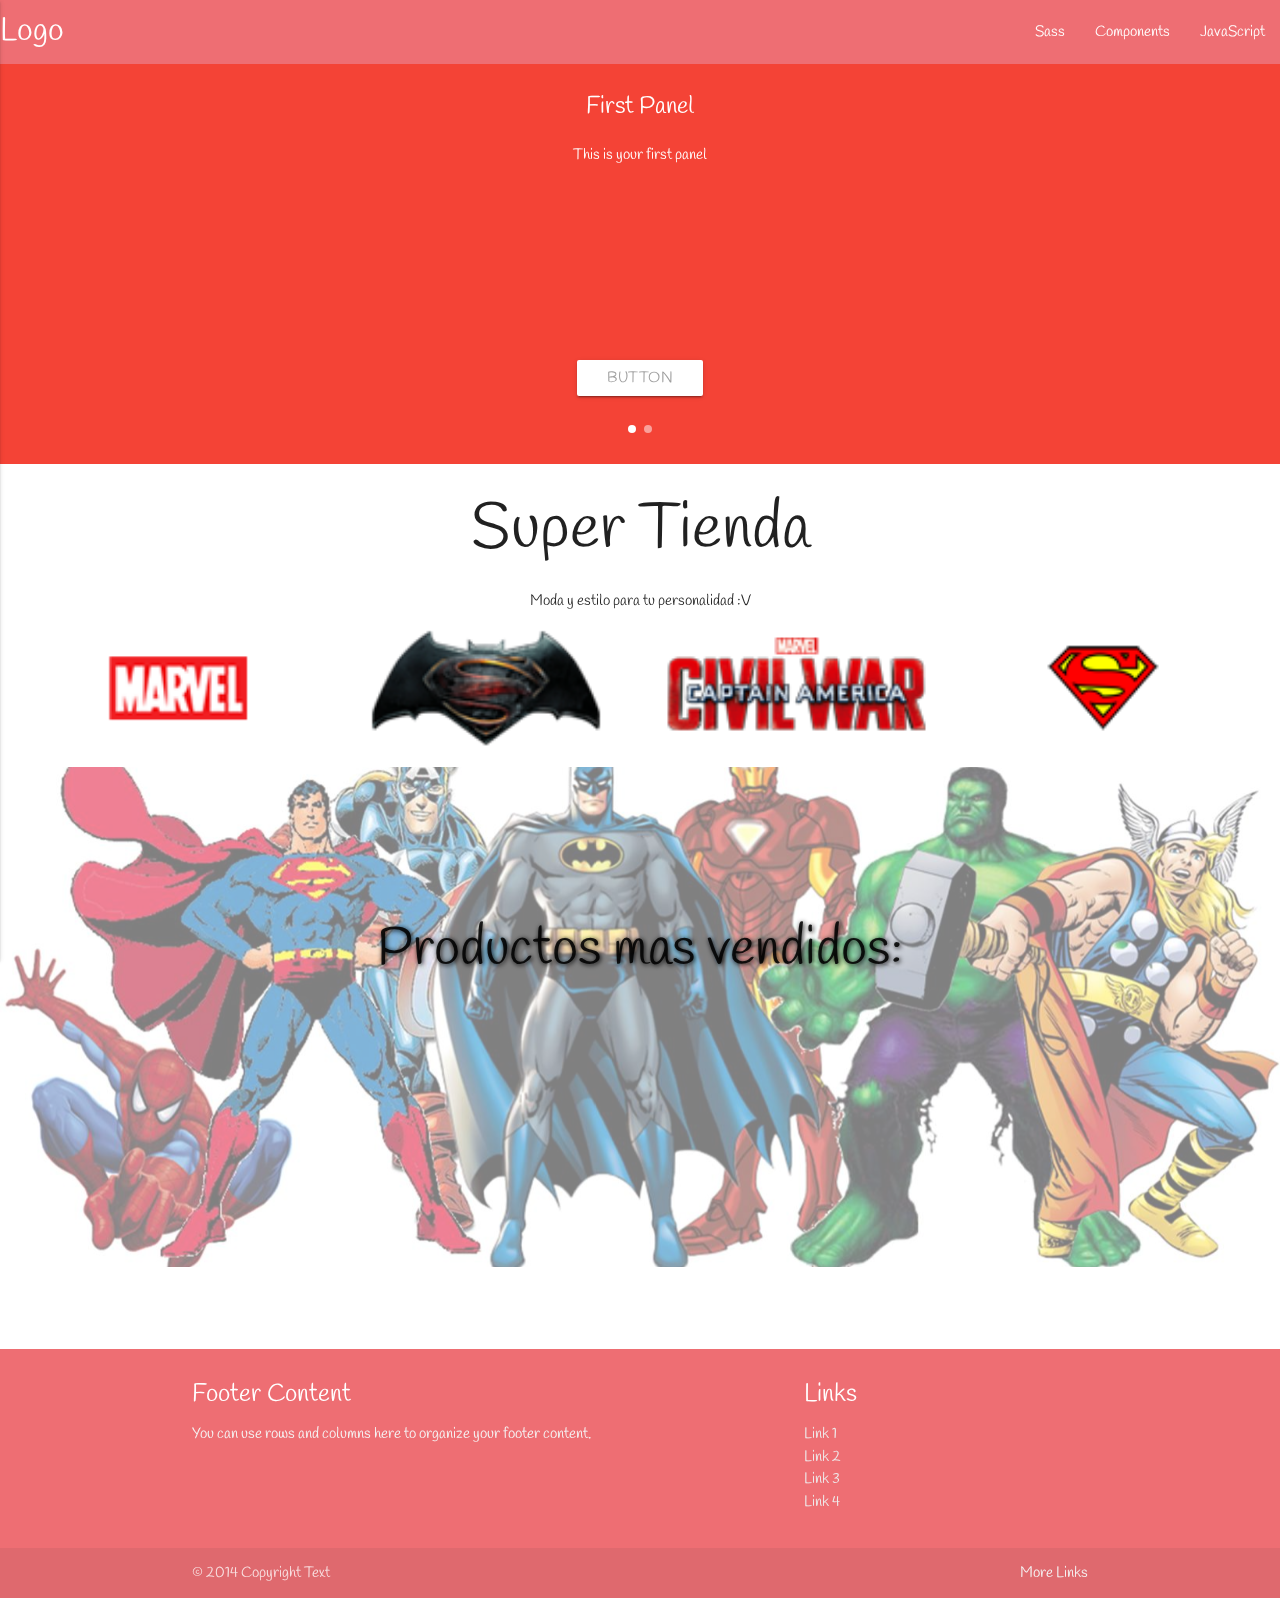
==== index.html @ 6e237777 "index realizado" ====
<!DOCTYPE html>
<html>
  <head>
    <!--Import Google Icon Font-->
    <link href="http://fonts.googleapis.com/icon?family=Material+Icons" rel="stylesheet">
    <!--Import materialize.css-->
    <link type="text/css" rel="stylesheet" href="css/materialize.min.css"  media="screen,projection"/>
    <!--Let browser know website is optimized for mobile-->
    <meta name="viewport" content="width=device-width, initial-scale=1.0"/>
    <link rel="stylesheet" href="css/styles.css">
  </head>

  <body>
    <!-- inicio menu -->
    <nav>
      <div class="nav-wrapper">
        <a href="#" class="brand-logo">Logo</a>
        <a href="#" data-activates="mobile-demo" class="button-collapse right"><i class="material-icons">menu</i></a>
        <ul id="nav-mobile" class="right hide-on-med-and-down">
          <li><a href="sass.html">Sass</a></li>
          <li><a href="badges.html">Components</a></li>
          <li><a href="collapsible.html">JavaScript</a></li>
        </ul>
        <ul class="side-nav" id="mobile-demo">
          <li><a href="sass.html">Sass</a></li>
          <li><a href="badges.html">Components</a></li>
          <li><a href="collapsible.html">JavaScript</a></li>
        </ul>
      </div>
    </nav>
    <!-- fin menu -->
    <!-- Slider -->
    <div class="carousel carousel-slider center" data-indicators="true">
      <div class="carousel-fixed-item center">
        <a class="btn waves-effect white grey-text darken-text-2">button</a>
      </div>
      <div class="carousel-item red white-text" href="#one!">
        <h2>First Panel</h2>
        <p class="white-text">This is your first panel</p>
      </div>
      <div class="carousel-item amber white-text" href="#two!">
        <h2>Second Panel</h2>
        <p class="white-text">This is your second panel</p>
      </div>
    </div>
    <!-- fin Slider-->
    <!-- contenido principal -->
    <main>
      <section class="row">
               <article class="col s12 m12 l12 center">
                 <h1>Super Tienda</h1>
                 <p class="slogan">
                   Moda y estilo para tu personalidad :V
                 </p>
                 <div class="marcas col s12 m12 ">
                   <img class="col s6 m3 responsive-img"src="img/marvel.png" alt="marvel">
                   <img class="col s6 m3 responsive-img"src="img/bvs.png" alt="Batman vs superman">
                   <img class="col s6 m3 responsive-img"src="img/cw.png" alt="Civil ward">
                   <img class="col s6 m3 responsive-img"src="img/super.png" alt="Super man">
                 </div>
               </article>
      </section>
      <section class="row">
        <div class="parallax-container">
             <div class="parallax">
               <img src="img/parallaxindex.png">
             </div>
             <div class="titleparallax">
                <h2>Productos mas vendidos:</h2>
             </div>
       </div>
      </section>
      <section class="row">
        <div class="products">
          <img src="" alt="">
          <img src="" alt="">
          <img src="" alt="">
        </div>

      </section>
    </main>
    <!-- footer -->
    <footer class="page-footer">
      <div class="container">
        <div class="row">
          <div class="col l6 s12">
            <h5 class="white-text">Footer Content</h5>
            <p class="grey-text text-lighten-4">You can use rows and columns here to organize your footer content.</p>
          </div>
          <div class="col l4 offset-l2 s12">
            <h5 class="white-text">Links</h5>
            <ul>
              <li><a class="grey-text text-lighten-3" href="#!">Link 1</a></li>
              <li><a class="grey-text text-lighten-3" href="#!">Link 2</a></li>
              <li><a class="grey-text text-lighten-3" href="#!">Link 3</a></li>
              <li><a class="grey-text text-lighten-3" href="#!">Link 4</a></li>
            </ul>
          </div>
        </div>
      </div>
      <div class="footer-copyright">
        <div class="container">
        © 2014 Copyright Text
        <a class="grey-text text-lighten-4 right" href="#!">More Links</a>
        </div>
      </div>
    </footer>
    <!--Import jQuery before materialize.js-->
    <script type="text/javascript" src="https://code.jquery.com/jquery-2.1.1.min.js"></script>
    <script type="text/javascript" src="js/materialize.min.js"></script>
    <script type="text/javascript">

       $(document).ready(function(){
       $('.parallax').parallax();
       $(".button-collapse").sideNav();
       $('.carousel.carousel-slider').carousel({full_width: true});

       });

    </script>
  </body>
</html>
---- css/styles.css ----
@import url('https://fonts.googleapis.com/css?family=Handlee');
*{
  font-family: 'Handlee', cursive;
}

body{
   display: flex;
   min-height: 100vh;
   flex-direction: column;
 }

 main{
   flex: 1 0 auto;
 }
 img{
   max-width: 100%;
 }

 .parallax img{
   opacity: 0.5;
   filter: alpha(opacity=50);
 }

 .titleparallax{
   text-align: center;
   font-size: 1.3em;
   padding-top: 10%;
   text-shadow: 1px 1px 5px black;

 }
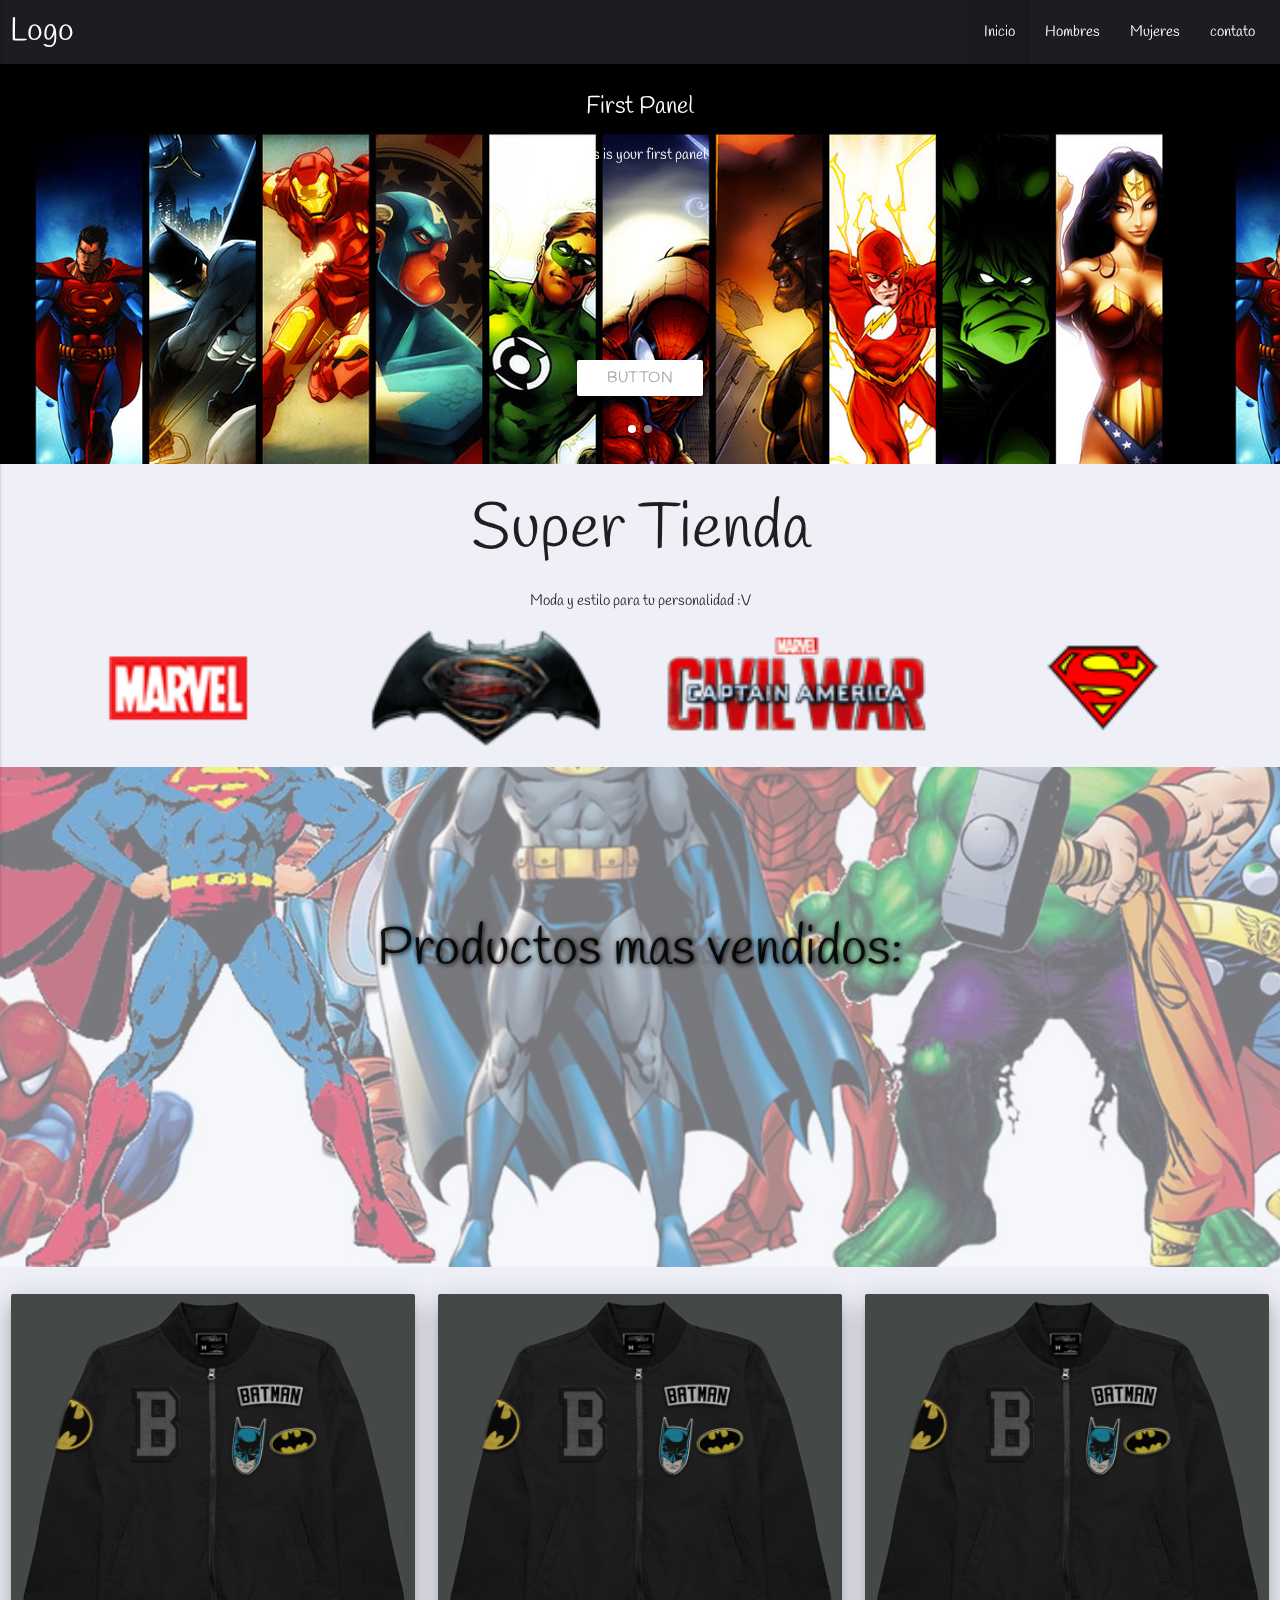
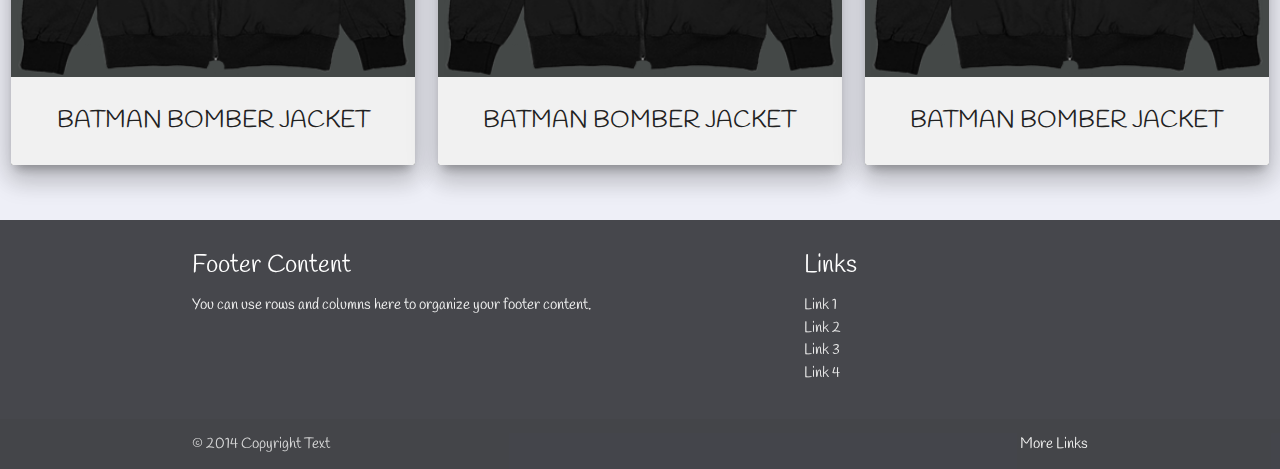
==== commit 539ef66e: "index 1.2" ====
--- a/index.html
+++ b/index.html
@@ -18,9 +18,10 @@
         <a href="#" class="brand-logo">Logo</a>
         <a href="#" data-activates="mobile-demo" class="button-collapse right"><i class="material-icons">menu</i></a>
         <ul id="nav-mobile" class="right hide-on-med-and-down">
-          <li><a href="sass.html">Sass</a></li>
-          <li><a href="badges.html">Components</a></li>
-          <li><a href="collapsible.html">JavaScript</a></li>
+          <li class="active"><a href="sass.html">Inicio</a></li>
+          <li><a href="badges.html">Hombres</a></li>
+          <li><a href="collapsible.html">Mujeres</a></li>
+          <li><a href="collapsible.html">contato</a></li>
         </ul>
         <ul class="side-nav" id="mobile-demo">
           <li><a href="sass.html">Sass</a></li>
@@ -35,11 +36,11 @@
       <div class="carousel-fixed-item center">
         <a class="btn waves-effect white grey-text darken-text-2">button</a>
       </div>
-      <div class="carousel-item red white-text" href="#one!">
+      <div class="carousel-item backcarousel1 white-text" href="#one!">
         <h2>First Panel</h2>
         <p class="white-text">This is your first panel</p>
       </div>
-      <div class="carousel-item amber white-text" href="#two!">
+      <div class="carousel-item backcarousel2 white-text" href="#two!">
         <h2>Second Panel</h2>
         <p class="white-text">This is your second panel</p>
       </div>
@@ -54,10 +55,11 @@
                    Moda y estilo para tu personalidad :V
                  </p>
                  <div class="marcas col s12 m12 ">
-                   <img class="col s6 m3 responsive-img"src="img/marvel.png" alt="marvel">
-                   <img class="col s6 m3 responsive-img"src="img/bvs.png" alt="Batman vs superman">
-                   <img class="col s6 m3 responsive-img"src="img/cw.png" alt="Civil ward">
-                   <img class="col s6 m3 responsive-img"src="img/super.png" alt="Super man">
+
+                   <img class="col s6 m3  "src="img/marvel.png" alt="marvel">
+                   <img class="col s6 m3  "src="img/bvs.png" alt="Batman vs superman">
+                   <img class="col s6 m3  "src="img/cw.png" alt="Civil ward">
+                   <img class="col s6 m3  "src="img/super.png" alt="Super man">
                  </div>
                </article>
       </section>
@@ -72,12 +74,66 @@
        </div>
       </section>
       <section class="row">
-        <div class="products">
-          <img src="" alt="">
-          <img src="" alt="">
-          <img src="" alt="">
+        <div class="products col m4">
+          <div class=" card z-depth-5">
+            <div class="card-image waves-effect waves-block waves-light">
+              <img class="activator scal" src="img/bat-masvendido.png">
+            </div>
+            <div class="card-content center">
+              <span class="card-title activator grey-text text-darken-4 ">BATMAN BOMBER JACKET</span>
+            </div>
+            <div class="card-reveal">
+              <span class="card-title grey-text text-darken-4">BATMAN BOMBER JACKET<i class="material-icons right">close</i></span>
+              <p class="center">
+                Precio:$1,199 <br>
+                tallas: CH M G XG  <br>
+                APLICACIÓN BORDADA EN PECHO Y MANGA, SLIM FIT, TELA IMPERMEABLE, 100% POLIÉSTER.
+                <br><br>
+                <a href="#" class="btn">Comprar</a>
+              </p>
+            </div>
+          </div>
         </div>
-
+        <div class="products col m4">
+          <div class="card z-depth-5">
+            <div class="card-image waves-effect waves-block waves-light">
+              <img class="activator scal" src="img/bat-masvendido.png">
+            </div>
+            <div class="card-content center">
+              <span class="card-title activator grey-text text-darken-4 ">BATMAN BOMBER JACKET</span>
+            </div>
+            <div class="card-reveal">
+              <span class="card-title grey-text text-darken-4">BATMAN BOMBER JACKET<i class="material-icons right">close</i></span>
+              <p class="center">
+                Precio:$1,199 <br>
+                tallas: CH M G XG  <br>
+                APLICACIÓN BORDADA EN PECHO Y MANGA, SLIM FIT, TELA IMPERMEABLE, 100% POLIÉSTER.
+                <br><br>
+                <a href="#" class="btn">Comprar</a>
+              </p>
+            </div>
+          </div>
+        </div>
+        <div class="products col m4">
+          <div class="card z-depth-5">
+            <div class="card-image waves-effect waves-block waves-light">
+              <img class="activator scal" src="img/bat-masvendido.png">
+            </div>
+            <div class="card-content center">
+              <span class="card-title activator grey-text text-darken-4 ">BATMAN BOMBER JACKET</span>
+            </div>
+            <div class="card-reveal">
+              <span class="card-title grey-text text-darken-4">BATMAN BOMBER JACKET<i class="material-icons right">close</i></span>
+              <p class="center">
+                Precio:$1,199 <br>
+                tallas: CH M G XG  <br>
+                APLICACIÓN BORDADA EN PECHO Y MANGA, SLIM FIT, TELA IMPERMEABLE, 100% POLIÉSTER.
+                <br><br>
+                <a href="#" class="btn">Comprar</a>
+              </p>
+            </div>
+          </div>
+        </div>
       </section>
     </main>
     <!-- footer -->
@@ -112,10 +168,9 @@
     <script type="text/javascript">
 
        $(document).ready(function(){
-       $('.parallax').parallax();
-       $(".button-collapse").sideNav();
-       $('.carousel.carousel-slider').carousel({full_width: true});
-
+         $('.parallax').parallax();
+         $(".button-collapse").sideNav();
+         $('.carousel.carousel-slider').carousel({full_width: true});
        });
 
     </script>
--- a/css/styles.css
+++ b/css/styles.css
@@ -7,14 +7,22 @@
    display: flex;
    min-height: 100vh;
    flex-direction: column;
+   background: #EEEFF7;
  }
-
+nav{
+  background: #1C1D21;
+  padding-left: 10px;
+  padding-right: 10px;
+}
  main{
    flex: 1 0 auto;
  }
- img{
-   max-width: 100%;
- }
+.backcarousel1{
+  background-image: url("../img/slider1.jpg");
+}
+.backcarousel2{
+  background-image: url("../img/slider2.jpg");
+}
 
  .parallax img{
    opacity: 0.5;
@@ -28,3 +36,21 @@
    text-shadow: 1px 1px 5px black;
 
  }
+ .card{
+   background: rgba(49, 53, 51, 0.9);
+ }
+ .card-content{
+   background: #f1f1f1;
+ }
+ img.scal{
+ transition: all 1s;
+ }
+ img.scal:hover{
+   transform: scale(1.3);
+ }
+
+
+
+footer{
+   background: rgba(28, 29, 33, 0.8) !important;
+ }
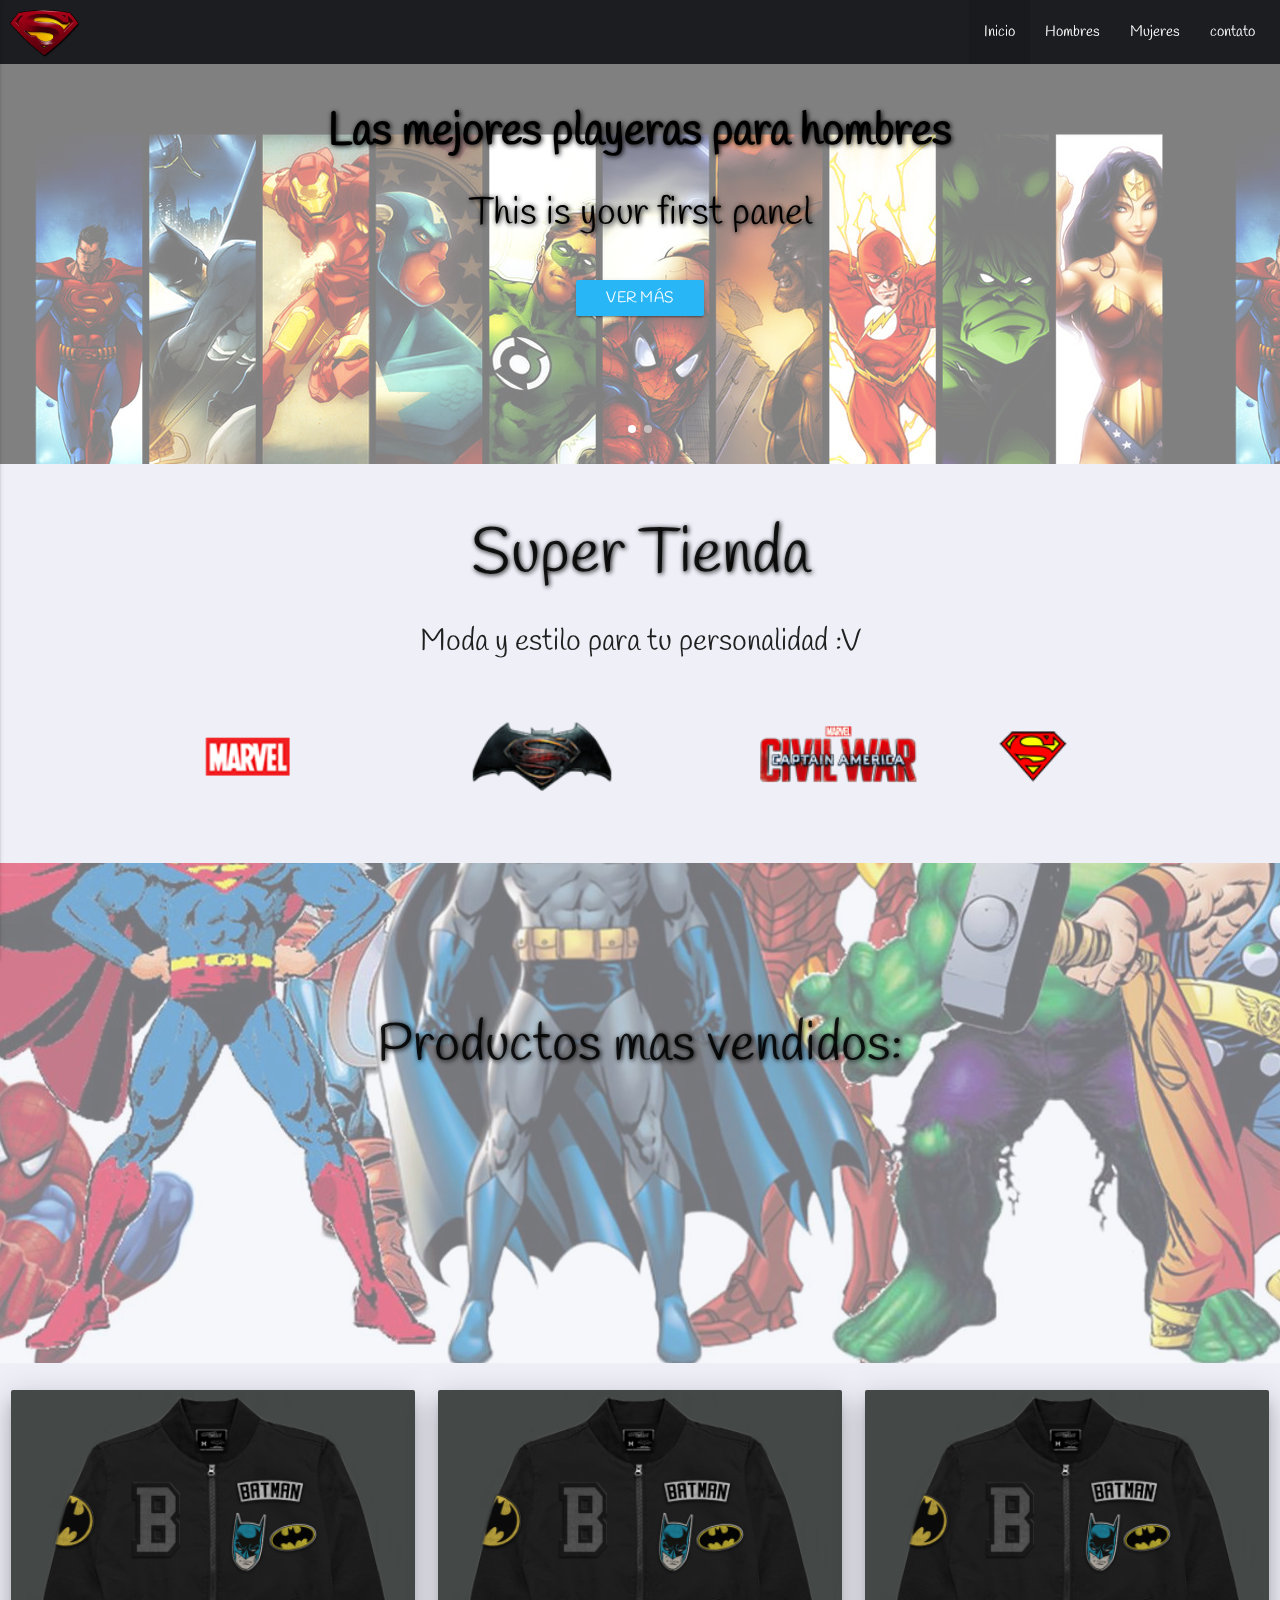
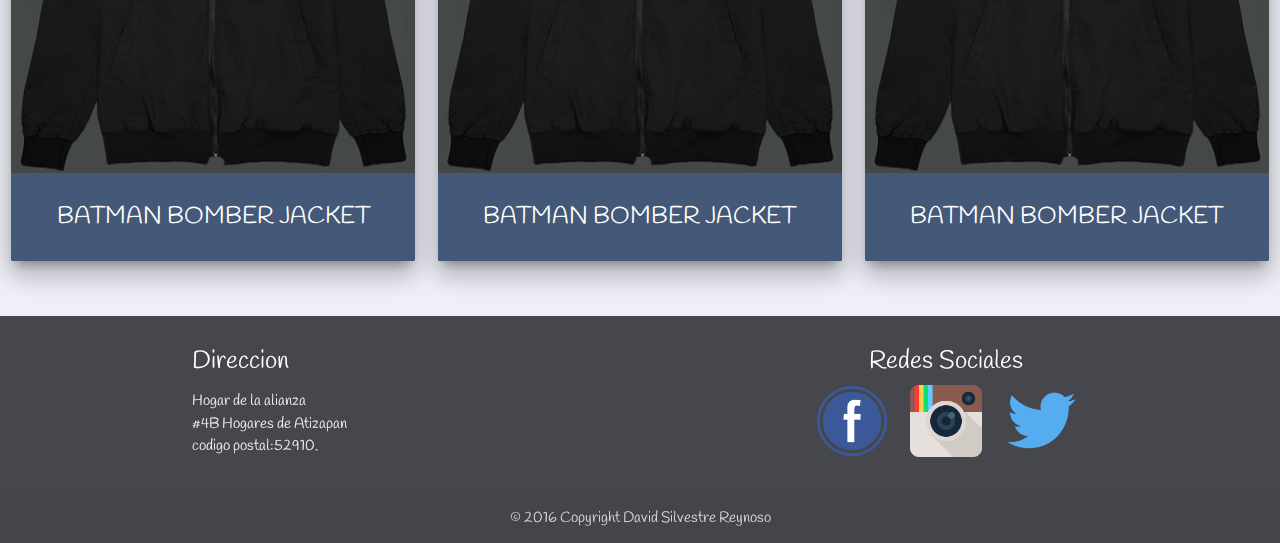
==== commit 737ba155: "index finalizado -- comienzo de seccion hombre y mujeres" ====
--- a/index.html
+++ b/index.html
@@ -2,6 +2,7 @@
 <!DOCTYPE html>
 <html>
   <head>
+    <link rel="shortcut icon" href="/logo.png">
     <!--Import Google Icon Font-->
     <link href="http://fonts.googleapis.com/icon?family=Material+Icons" rel="stylesheet">
     <!--Import materialize.css-->
@@ -9,24 +10,26 @@
     <!--Let browser know website is optimized for mobile-->
     <meta name="viewport" content="width=device-width, initial-scale=1.0"/>
     <link rel="stylesheet" href="css/styles.css">
+    <title>Super tienda</title>
   </head>
 
   <body>
     <!-- inicio menu -->
     <nav>
       <div class="nav-wrapper">
-        <a href="#" class="brand-logo">Logo</a>
+        <a href="#" class="brand-logo"><img class="logo1" src="img/logo.png" alt=""></a>
         <a href="#" data-activates="mobile-demo" class="button-collapse right"><i class="material-icons">menu</i></a>
         <ul id="nav-mobile" class="right hide-on-med-and-down">
-          <li class="active"><a href="sass.html">Inicio</a></li>
-          <li><a href="badges.html">Hombres</a></li>
-          <li><a href="collapsible.html">Mujeres</a></li>
-          <li><a href="collapsible.html">contato</a></li>
+          <li class="active"><a href="#">Inicio</a></li>
+          <li><a href="hombres.html">Hombres</a></li>
+          <li><a href="mujeres.html">Mujeres</a></li>
+          <li><a href="contacto.html">contato</a></li>
         </ul>
         <ul class="side-nav" id="mobile-demo">
-          <li><a href="sass.html">Sass</a></li>
-          <li><a href="badges.html">Components</a></li>
-          <li><a href="collapsible.html">JavaScript</a></li>
+          <li class="active"><a href="#">Inicio</a></li>
+          <li><a href="hombres.html">Hombres</a></li>
+          <li><a href="mujeres.html">Mujeres</a></li>
+          <li><a href="contacto.html">contato</a></li>
         </ul>
       </div>
     </nav>
@@ -34,32 +37,39 @@
     <!-- Slider -->
     <div class="carousel carousel-slider center" data-indicators="true">
       <div class="carousel-fixed-item center">
-        <a class="btn waves-effect white grey-text darken-text-2">button</a>
+
       </div>
-      <div class="carousel-item backcarousel1 white-text" href="#one!">
-        <h2>First Panel</h2>
-        <p class="white-text">This is your first panel</p>
+      <div class="carousel-item backcarousel1 " href="#one!">
+        <div class="degradado">
+          <h2>Las mejores playeras para hombres</h2>
+          <p class="">This is your first panel</p>
+            <a class="btn waves-effect  light-blue lighten-1">ver más</a>
+        </div>
+
       </div>
       <div class="carousel-item backcarousel2 white-text" href="#two!">
-        <h2>Second Panel</h2>
-        <p class="white-text">This is your second panel</p>
+        <div class="degradado">
+          <h2>Las mejores playeras para Mujeres</h2>
+          <p class="">This is your second panel</p>
+          <a class="btn waves-effect">Ver más</a>
+        </div>
+
       </div>
     </div>
     <!-- fin Slider-->
     <!-- contenido principal -->
     <main>
       <section class="row">
-               <article class="col s12 m12 l12 center">
+               <article class="col s12 m12 l12 center marcas">
                  <h1>Super Tienda</h1>
                  <p class="slogan">
                    Moda y estilo para tu personalidad :V
                  </p>
                  <div class="marcas col s12 m12 ">
-
-                   <img class="col s6 m3  "src="img/marvel.png" alt="marvel">
-                   <img class="col s6 m3  "src="img/bvs.png" alt="Batman vs superman">
-                   <img class="col s6 m3  "src="img/cw.png" alt="Civil ward">
-                   <img class="col s6 m3  "src="img/super.png" alt="Super man">
+                   <img class="col s6 m2 offset-m1  "src="img/marvel.png" alt="marvel">
+                   <img class="col s6 m2  offset-m1"src="img/bvs.png" alt="Batman vs superman">
+                   <img class="col s6 m2  offset-m1"src="img/cw.png" alt="Civil ward">
+                   <img class="col s6 m2  "src="img/super.png" alt="Super man">
                  </div>
                </article>
       </section>
@@ -74,13 +84,13 @@
        </div>
       </section>
       <section class="row">
-        <div class="products col m4">
+        <div class="products col m4 s8 offset-s2">
           <div class=" card z-depth-5">
             <div class="card-image waves-effect waves-block waves-light">
               <img class="activator scal" src="img/bat-masvendido.png">
             </div>
             <div class="card-content center">
-              <span class="card-title activator grey-text text-darken-4 ">BATMAN BOMBER JACKET</span>
+              <span class="card-title activator  ">BATMAN BOMBER JACKET</span>
             </div>
             <div class="card-reveal">
               <span class="card-title grey-text text-darken-4">BATMAN BOMBER JACKET<i class="material-icons right">close</i></span>
@@ -94,13 +104,13 @@
             </div>
           </div>
         </div>
-        <div class="products col m4">
+        <div class="products col m4 s8 offset-s2">
           <div class="card z-depth-5">
             <div class="card-image waves-effect waves-block waves-light">
               <img class="activator scal" src="img/bat-masvendido.png">
             </div>
             <div class="card-content center">
-              <span class="card-title activator grey-text text-darken-4 ">BATMAN BOMBER JACKET</span>
+              <span class="card-title activator  ">BATMAN BOMBER JACKET</span>
             </div>
             <div class="card-reveal">
               <span class="card-title grey-text text-darken-4">BATMAN BOMBER JACKET<i class="material-icons right">close</i></span>
@@ -114,13 +124,13 @@
             </div>
           </div>
         </div>
-        <div class="products col m4">
+        <div class="products col m4 s8 offset-s2">
           <div class="card z-depth-5">
             <div class="card-image waves-effect waves-block waves-light">
               <img class="activator scal" src="img/bat-masvendido.png">
             </div>
             <div class="card-content center">
-              <span class="card-title activator grey-text text-darken-4 ">BATMAN BOMBER JACKET</span>
+              <span class="card-title activator ">BATMAN BOMBER JACKET</span>
             </div>
             <div class="card-reveal">
               <span class="card-title grey-text text-darken-4">BATMAN BOMBER JACKET<i class="material-icons right">close</i></span>
@@ -141,24 +151,27 @@
       <div class="container">
         <div class="row">
           <div class="col l6 s12">
-            <h5 class="white-text">Footer Content</h5>
-            <p class="grey-text text-lighten-4">You can use rows and columns here to organize your footer content.</p>
+            <h5 class="white-text">Direccion</h5>
+            <p class="grey-text text-lighten-4">
+              Hogar de la alianza <br>
+              #4B Hogares de Atizapan <br>
+              codigo postal:52910.</p>
           </div>
-          <div class="col l4 offset-l2 s12">
-            <h5 class="white-text">Links</h5>
-            <ul>
-              <li><a class="grey-text text-lighten-3" href="#!">Link 1</a></li>
-              <li><a class="grey-text text-lighten-3" href="#!">Link 2</a></li>
-              <li><a class="grey-text text-lighten-3" href="#!">Link 3</a></li>
-              <li><a class="grey-text text-lighten-3" href="#!">Link 4</a></li>
-            </ul>
+          <div class="col l4 offset-l2 s12 social">
+            <h5 class="white-text col m12 center">Redes Sociales</h5>
+
+              <a class="col m4 s2" href="https://www.facebook.com/david.silvestre.7773"><img src="img/facebook.png" alt=""></a>
+              <a class="col m4 s2" href="https://www.instagram.com/david.silvestre.7773/"><img src="img/insta.png" alt=""></a>
+              <a class="col m4 s2" href="#"><img src="img/twitter.png" alt=""></a>
+
+
           </div>
         </div>
       </div>
       <div class="footer-copyright">
-        <div class="container">
-        © 2014 Copyright Text
-        <a class="grey-text text-lighten-4 right" href="#!">More Links</a>
+        <div class="container center">
+        © 2016 Copyright David Silvestre Reynoso
+
         </div>
       </div>
     </footer>
--- a/css/styles.css
+++ b/css/styles.css
@@ -1,6 +1,7 @@
 @import url('https://fonts.googleapis.com/css?family=Handlee');
 *{
   font-family: 'Handlee', cursive;
+  box-sizing: border-box;
 }
 
 body{
@@ -9,20 +10,64 @@
    flex-direction: column;
    background: #EEEFF7;
  }
+ /* NOTE: estilo nav */
 nav{
   background: #1C1D21;
   padding-left: 10px;
   padding-right: 10px;
+
+}
+ img.logo1{
+  max-width: 70px;
 }
  main{
    flex: 1 0 auto;
  }
 .backcarousel1{
   background-image: url("../img/slider1.jpg");
+
 }
 .backcarousel2{
   background-image: url("../img/slider2.jpg");
+
 }
+.degradado{
+  background: rgba(255,255,255,0.5);
+  width: 100%;
+  height: 100%;
+  padding: 2%;
+  color: black;
+}
+.degradado h2{
+  font-size: 3em !important;
+  font-weight:bolder !important;
+  text-shadow: 1px 1px 5px #000;
+}
+
+.degradado p{
+  font-size: 2.5em !important;
+  color: black;
+  text-shadow: 1px 1px 5px #000;
+}
+/* NOTE:  fin parallax comienzo slogan y marcas */
+ .marcas {
+   padding:2%  !important;
+ }
+ .marcas h1{
+   text-shadow: 1px 1px 5px black;
+ }
+ .marcas p{
+   font-size: 2em;
+ }
+ .marcas img{
+
+ }
+
+
+
+
+
+
 
  .parallax img{
    opacity: 0.5;
@@ -40,7 +85,11 @@
    background: rgba(49, 53, 51, 0.9);
  }
  .card-content{
-   background: #f1f1f1;
+   background: #445878;
+
+ }
+ .card-title{
+    color:white !important;
  }
  img.scal{
  transition: all 1s;
@@ -54,3 +103,6 @@
 footer{
    background: rgba(28, 29, 33, 0.8) !important;
  }
+.social img{
+max-width: 100%;
+}
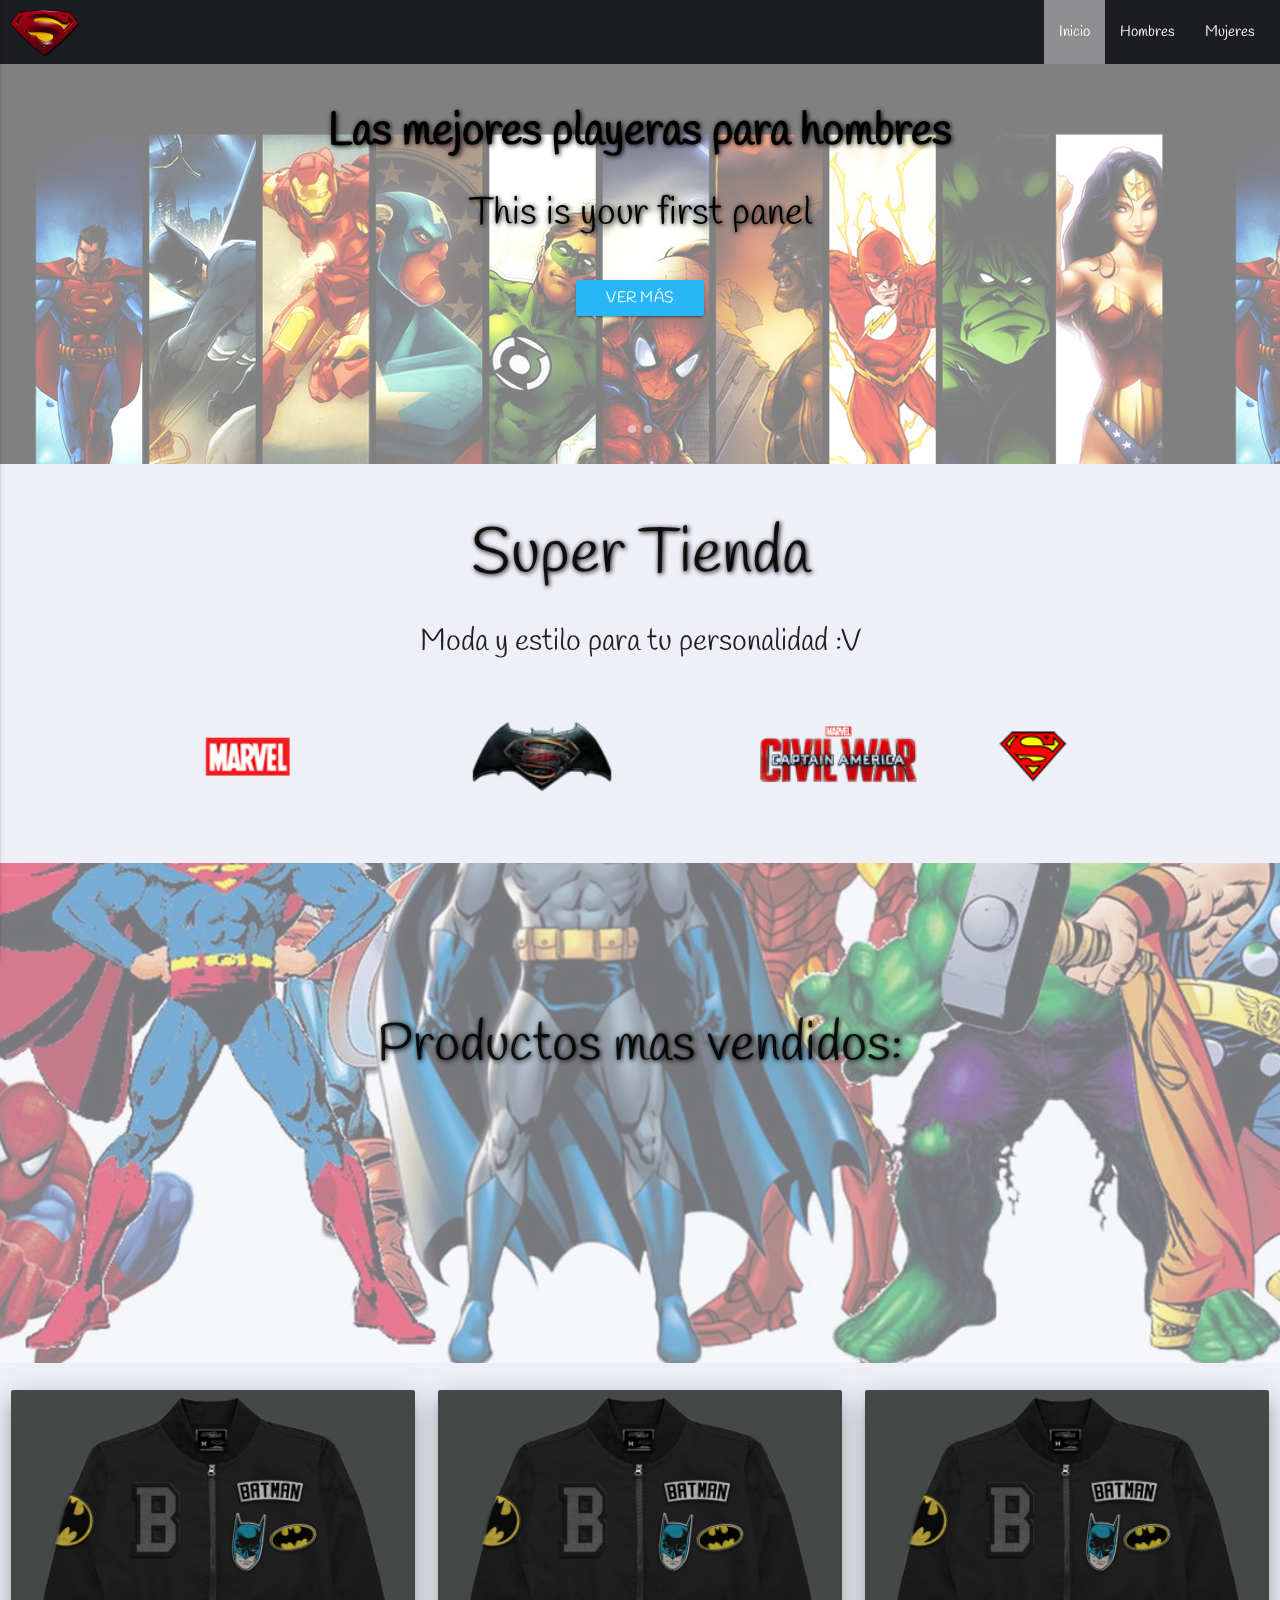
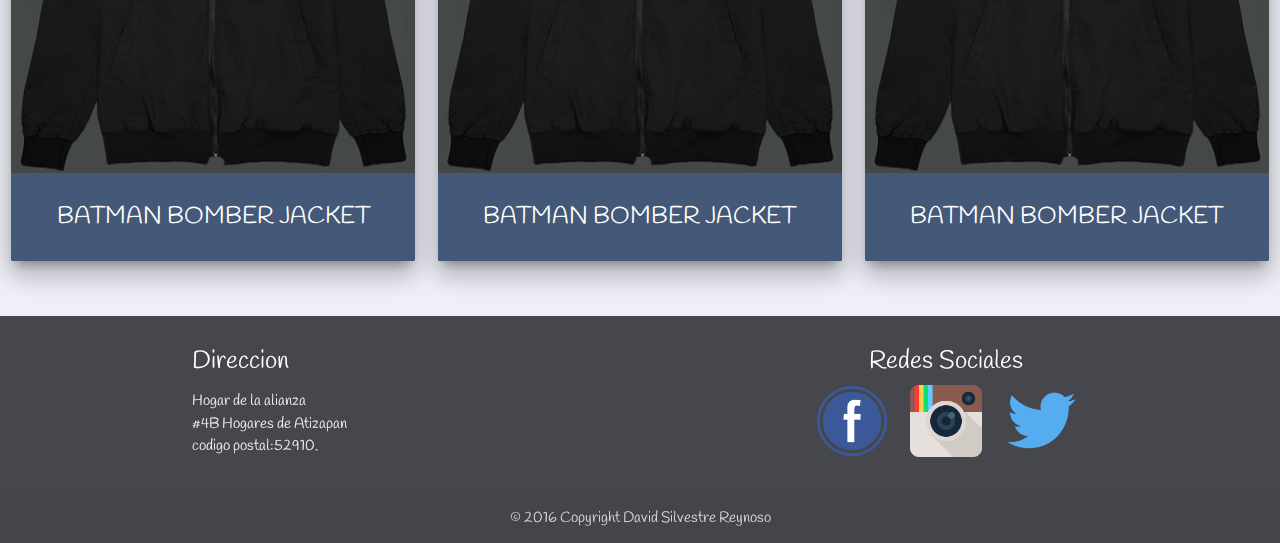
==== commit 8b96a61f: "Fin del proyecto" ====
--- a/index.html
+++ b/index.html
@@ -1,4 +1,3 @@
-
 <!DOCTYPE html>
 <html>
   <head>
@@ -23,13 +22,13 @@
           <li class="active"><a href="#">Inicio</a></li>
           <li><a href="hombres.html">Hombres</a></li>
           <li><a href="mujeres.html">Mujeres</a></li>
-          <li><a href="contacto.html">contato</a></li>
+
         </ul>
         <ul class="side-nav" id="mobile-demo">
           <li class="active"><a href="#">Inicio</a></li>
           <li><a href="hombres.html">Hombres</a></li>
           <li><a href="mujeres.html">Mujeres</a></li>
-          <li><a href="contacto.html">contato</a></li>
+        
         </ul>
       </div>
     </nav>
--- a/css/styles.css
+++ b/css/styles.css
@@ -97,9 +97,49 @@
  img.scal:hover{
    transform: scale(1.3);
  }
-
-
-
+ .active{
+   background: rgba(255,255,255,0.5)!important;
+ }
+/* NOTE: estilos de pagina hombre y mujer */
+.hombresimg{
+  background-image: url("../img/hombres.jpg");
+  background-size: 100% 100% ;
+background-repeat: no-repeat;
+  text-align: center;
+}
+.mujeresimg{
+  background-image: url("../img/slidermujer.jpg");
+  background-size: 100% 100% ;
+background-repeat: no-repeat;
+  text-align: center;
+}
+.hombresdeg{
+    padding: 5%;
+}
+.beastprod{
+  background-color: rgba(0, 0, 0, 0.3);
+}
+.imgbest{
+  width: 300px !important;
+  height:auto !important;
+  top:-5% !important;
+  background-color: rgba(0, 0, 0, 0.5);
+  box-shadow: 1px 1px 5px black;
+}
+.conproduc img{
+  max-width: 100%;
+}
+.imgproducto{
+  max-width: 100%;
+}
+.bestproducts h1{
+   text-align: center;
+}
+.beastprod a{
+  font-size: 1.3em;
+  color: white;
+  font-weight: bold;
+}
 footer{
    background: rgba(28, 29, 33, 0.8) !important;
  }
